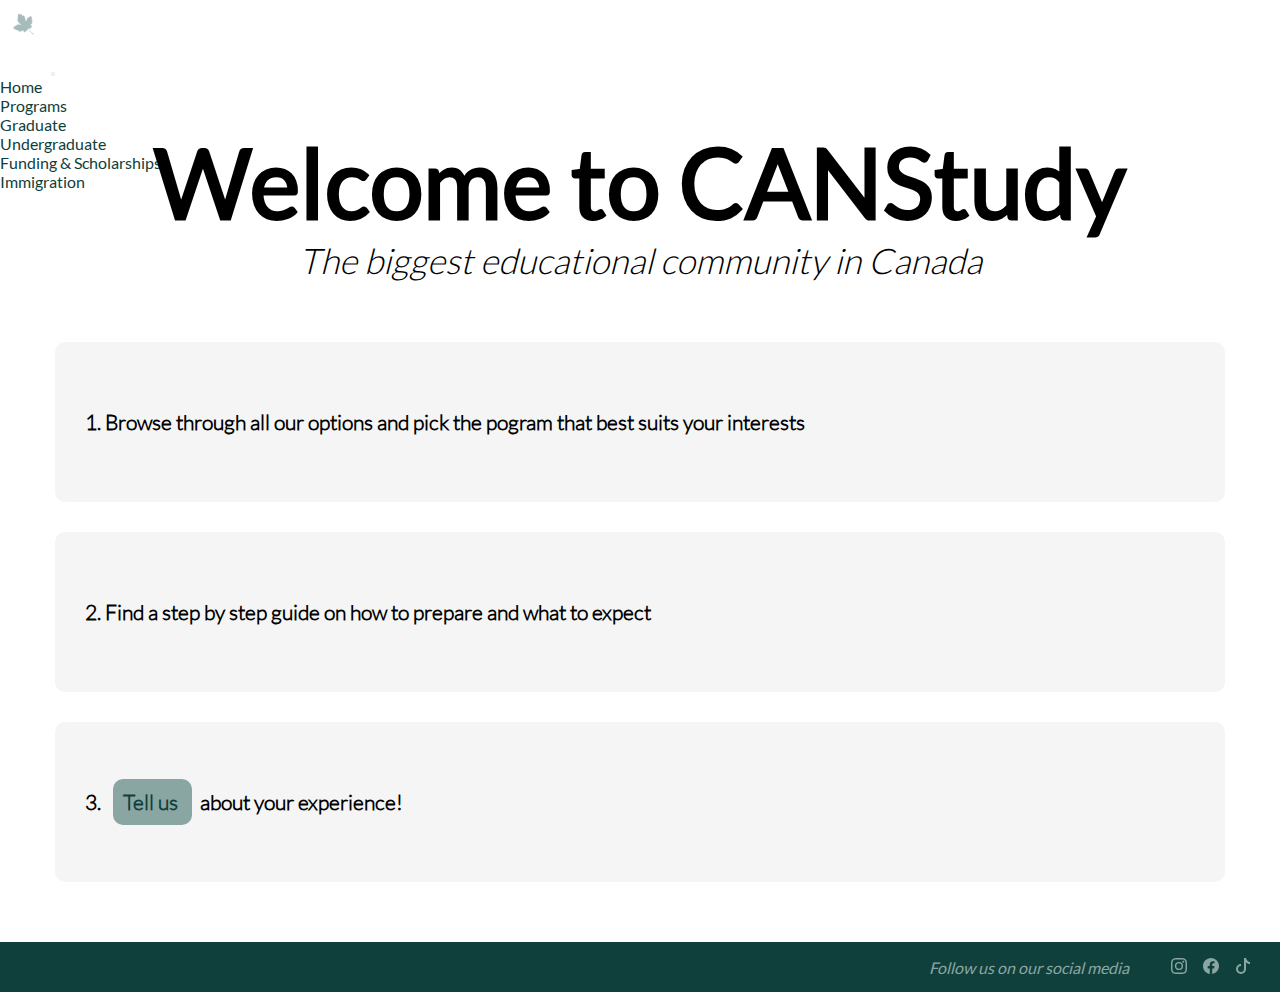
==== index.html @ a056fb1e "first commit" ====
<!DOCTYPE html>
<html lang="en">

<head>
    <meta charset="UTF-8">
    <meta http-equiv="X-UA-Compatible" content="IE=edge">
    <meta name="viewport" content="width=device-width, initial-scale=1.0">
    <link href="https://cdn.jsdelivr.net/npm/bootstrap@5.0.2/dist/css/bootstrap.min.css" rel="stylesheet"
        integrity="sha384-EVSTQN3/azprG1Anm3QDgpJLIm9Nao0Yz1ztcQTwFspd3yD65VohhpuuCOmLASjC" crossorigin="anonymous">
    <link rel="shortcut icon" href="./assets/img/favicon.ico">
    <link rel="stylesheet" href="./css/style.css">
    <title>Home</title>
</head>

<body>
    <header>
        <nav class="navbar navbar-expand-lg navbar-light bg-light navbar-main">
            <div class="container-fluid">
                <a class="navbar-brand" href="index.html">
                    <img class="logoMenu" src="./assets/img/faviconsmall.ico">
                </a>
                <button class="navbar-toggler" type="button" data-bs-toggle="collapse"
                    data-bs-target="#navbarNavDropdown" aria-controls="navbarNavDropdown" aria-expanded="false"
                    aria-label="Toggle navigation">
                    <span class="navbar-toggler-icon"></span>
                </button>
                <div class="collapse navbar-collapse" id="navbarNavDropdown">
                    <ul class="navbar-nav">
                        <li class="nav-item">
                            <a class="nav-link active" href="index.html">Home</a>
                        </li>
                        <li class="nav-item dropdown">
                            <a class="nav-link dropdown-toggle" aria-current="page" href="#" id="navbarDropdownMenuLink"
                                role="button" data-bs-toggle="dropdown" aria-expanded="false">
                                Programs
                            </a>
                            <ul class="dropdown-menu" aria-labelledby="navbarDropdownMenuLink">
                                <li><a class="dropdown-item" href="./sections/programs_grad.html">Graduate</a></li>
                                <li><a class="dropdown-item" href="./sections/programs_underg.html">Undergraduate</a>
                                </li>
                            </ul>
                        </li>
                        <li class="nav-item">
                            <a class="nav-link" href="./sections/funding.html">Funding & Scholarships</a>
                        </li>
                        <li class="nav-item">
                            <a class="nav-link" href="./sections/immigration.html">Immigration</a>
                        </li>
                    </ul>
                </div>
            </div>
        </nav>
    </header>
    <main class="main-index">
        <div class="index-title">
            <h1>Welcome to CANStudy</h1>
            <p class="subtitle"> The biggest educational community in Canada </p>
        </div>
        <div class="index-card-stack">
            <div class="index-card">
                <h5 class="index-card-text">
                    1. Browse through all our options and pick the pogram that best suits your interests
                </h5>
            </div>
            <div class="index-card">
                <h5 class="index-card-text">
                    2. Find a step by step guide on how to prepare and what to expect
                </h5>
            </div>
            <div class="index-card">
                <h5 class="index-card-text">
                    3. <span class="index-tell-us"> <a href="./sections/form.html">Tell us</a> </span> about your experience!
                </h5>
            </div>
        </div>
    </main>
    <footer>
        <div class="footer-text">
            <p class="footer-padding">Follow us on our social media</p>
        </div>
        <div class="footer-links">
            <a href="https://www.instagram.com/" target="_blank">
                <svg xmlns="http://www.w3.org/2000/svg" width="16" height="16" fill="#8AA6A3" class="bi bi-instagram"
                    viewBox="0 0 16 16">
                    <path
                        d="M8 0C5.829 0 5.556.01 4.703.048 3.85.088 3.269.222 2.76.42a3.917 3.917 0 0 0-1.417.923A3.927 3.927 0 0 0 .42 2.76C.222 3.268.087 3.85.048 4.7.01 5.555 0 5.827 0 8.001c0 2.172.01 2.444.048 3.297.04.852.174 1.433.372 1.942.205.526.478.972.923 1.417.444.445.89.719 1.416.923.51.198 1.09.333 1.942.372C5.555 15.99 5.827 16 8 16s2.444-.01 3.298-.048c.851-.04 1.434-.174 1.943-.372a3.916 3.916 0 0 0 1.416-.923c.445-.445.718-.891.923-1.417.197-.509.332-1.09.372-1.942C15.99 10.445 16 10.173 16 8s-.01-2.445-.048-3.299c-.04-.851-.175-1.433-.372-1.941a3.926 3.926 0 0 0-.923-1.417A3.911 3.911 0 0 0 13.24.42c-.51-.198-1.092-.333-1.943-.372C10.443.01 10.172 0 7.998 0h.003zm-.717 1.442h.718c2.136 0 2.389.007 3.232.046.78.035 1.204.166 1.486.275.373.145.64.319.92.599.28.28.453.546.598.92.11.281.24.705.275 1.485.039.843.047 1.096.047 3.231s-.008 2.389-.047 3.232c-.035.78-.166 1.203-.275 1.485a2.47 2.47 0 0 1-.599.919c-.28.28-.546.453-.92.598-.28.11-.704.24-1.485.276-.843.038-1.096.047-3.232.047s-2.39-.009-3.233-.047c-.78-.036-1.203-.166-1.485-.276a2.478 2.478 0 0 1-.92-.598 2.48 2.48 0 0 1-.6-.92c-.109-.281-.24-.705-.275-1.485-.038-.843-.046-1.096-.046-3.233 0-2.136.008-2.388.046-3.231.036-.78.166-1.204.276-1.486.145-.373.319-.64.599-.92.28-.28.546-.453.92-.598.282-.11.705-.24 1.485-.276.738-.034 1.024-.044 2.515-.045v.002zm4.988 1.328a.96.96 0 1 0 0 1.92.96.96 0 0 0 0-1.92zm-4.27 1.122a4.109 4.109 0 1 0 0 8.217 4.109 4.109 0 0 0 0-8.217zm0 1.441a2.667 2.667 0 1 1 0 5.334 2.667 2.667 0 0 1 0-5.334z" />
                </svg>
            </a>
            <a href="https://www.facebook.com/" target="_blank">
                <svg xmlns="http://www.w3.org/2000/svg" width="16" height="16" fill="#8AA6A3" class="bi bi-facebook"
                    viewBox="0 0 16 16">
                    <path
                        d="M16 8.049c0-4.446-3.582-8.05-8-8.05C3.58 0-.002 3.603-.002 8.05c0 4.017 2.926 7.347 6.75 7.951v-5.625h-2.03V8.05H6.75V6.275c0-2.017 1.195-3.131 3.022-3.131.876 0 1.791.157 1.791.157v1.98h-1.009c-.993 0-1.303.621-1.303 1.258v1.51h2.218l-.354 2.326H9.25V16c3.824-.604 6.75-3.934 6.75-7.951z" />
                </svg>
            </a>
            <a href="https://www.tiktok.com/" target="_blank">
                <svg xmlns="http://www.w3.org/2000/svg" width="16" height="16" fill="#8AA6A3" class="bi bi-tiktok"
                    viewBox="0 0 16 16">
                    <path
                        d="M9 0h1.98c.144.715.54 1.617 1.235 2.512C12.895 3.389 13.797 4 15 4v2c-1.753 0-3.07-.814-4-1.829V11a5 5 0 1 1-5-5v2a3 3 0 1 0 3 3V0Z" />
                </svg>
            </a>
        </div>
    </footer>
    <script src="https://cdn.jsdelivr.net/npm/bootstrap@5.0.2/dist/js/bootstrap.bundle.min.js"
        integrity="sha384-MrcW6ZMFYlzcLA8Nl+NtUVF0sA7MsXsP1UyJoMp4YLEuNSfAP+JcXn/tWtIaxVXM"
        crossorigin="anonymous"></script>
</body>

</html>
---- css/style.css ----
/* all fonts */

@font-face {
    font-family: lato-thin;
    src: url("../assets/fonts/Lato-Thin.ttf");
}

@font-face {
    font-family: lato-light;
    src: url("../assets/fonts/Lato-Light.ttf");
}

@font-face {
    font-family: lato-regular;
    src: url("../assets/fonts/Lato-Regular.ttf");
}

@font-face {
    font-family: lato-bold;
    src: url("../assets/fonts/Lato-Bold.ttf");
}

/* reset */

* {
    padding: 0;
    margin: 0;
}

/* general style */

html {
    font-family: 'lato-regular';
}

img {
    width: auto;
    height: 55%;
    max-height: 400px;
    margin-bottom: 2%;
}

body {
    display: grid;
    grid-template-rows: 74px auto 50px;
    min-height: 100vh;
}

.navbar-main {
    background-color: white !important;
}

main {
    display: flex;
    flex-direction: column;
    justify-content: flex-start;
    padding-top: 20px;
}

footer {
    background-color: #10403B;
    color: #8AA6A3;
    display: flex;
    flex-direction: row;
    justify-content: center;
    align-items: center;
    padding: 1%;
    bottom: 0;
    margin: 0;
}

.footer-padding {
    padding: 0;
    margin: 0;
}

.footer-text {
    font-style: italic;
    display: flex;
    flex-direction: row;
    justify-content: center;
    align-content: center;
    margin-right: 2%;
}

.footer-links {
    display: flex;
    flex-direction: row;
    justify-content: space-evenly;
    width: 20%;
}

a {
    text-decoration: none;
    color: #10403B;
}

ul {
    list-style-type: none;
}

/* fonts & sizes */

h1 {
    font-size: 3em;
}

.subtitle {
    font-family: lato-light;
    font-size: 1.5em;
    font-style: italic;
}

h2 {
    font-size: 2em;
}

h4 {
    font-size: 1.2em;
}

h5 {
    font-family: lato-light;
    font-weight: bolder;
    font-size: 1em;
}

/* index */

.main-index {
    display: flex;
    flex-direction: column;
}

.main-programs{
    display: flex;
    flex-direction: column;
    align-items: center;
}

.index-title {
    margin: 30px;
    text-align: center;
}

.index-card-stack {
    display: flex;
    flex-direction: column;
    justify-content: space-evenly;
    margin: 0 30px 30px 30px;
}

.index-card {
    display: flex;
    flex-direction: column;
    justify-content: center;
    padding: 10px 15px 10px 15px;
    margin-bottom: 20px;
    background-color: #F5F5F5;
    border-radius: 10px;
    height: 75px;
}

.index-card-text {
    text-align: left;
    margin: 0;
}

.index-tell-us {
    padding: 5px;
    margin: 5px;
    border-radius: 10px;
    background-color: #8AA6A3;
}

/* programs section styles */

/* page title */

.programs {
    display: flex;
    flex-direction: row;
    justify-content: center;
    padding: 0.5%;
    margin-bottom: 15px;
    color: black;
    font-size: 1.7em;
    font-family: lato-bold;
}

/* graduate or undegraduate nav */

.nav-grad-undergrad {
    display: flex;
    flex-direction: row;
    justify-content: space-around;
    width: 100%;
    padding: 0%;
}

.nav-grad-active,
.nav-undergrad-active {
    font-size: 20px;
    font-family: lato-bold;
    border-bottom: solid 2.5px #10403B;
    text-align: center;
    width: 50%;
    padding: 0.5%;
    margin: 0.5% 2% 0.5% 2%
}

.nav-grad,
.nav-undergrad {
    font-size: 20px;
    text-align: center;
    width: 50%;
    padding: 0.5%;
    margin: 0.5% 2% 0.5% 2%
}

/* bootstrap cards */

.program-cards {
    margin: 1% 2% 10% 2%;
}

.card{
    max-width: 500px;
}

.card-title {
    font-family: lato-regular;
    font-size: 1.3em;
        }

.card-body {
    display: flex;
    flex-direction: column;
    justify-content: space-between;
}

/* degree list pages */

/* title & button */

.programs-display {
    margin-bottom: 30px;
    padding: 0 5% 0 5%;
    display: grid;
    grid-template-columns: 60% auto;
    align-items: center;
}

.programs-title {
    font-size: 1em;
    margin: 0;
    padding: 0 0 0 2%;
    display: flex;
    flex-direction: row;
    justify-content: flex-start;
}

.programs-title-h2 {
    margin: 0;
    padding: 0;
    height: auto;
    align-items: center;
}

.goback-button {
    margin: 0;
    padding: 0;
    display: flex;
    flex-direction: row;
    justify-content: flex-end;
}


/* program collapse boxes */

.programs-collapse {
    margin: 3% 5% 3% 5%;
}

.programs-collapse-items {
    margin-bottom: 3px;
}

.programs-collapse-button {
    display: flex;
    flex-direction: row;
    justify-content: flex-start;
    align-items: center;
}

.programs-collapse-name {
    margin: 5px 0 5px 0;
    font-family: lato-bold;
}

/* other pages */

.page-container {
    margin: 10px 25px 10px 25px;
}

.page-sections {
    margin-bottom: 30px;
}

@media (min-width: 576px) {
    footer {
        justify-content: right;
        padding: 1%;
    }

    .footer-links {
        width: 12%;
    }
    
    h5 {
        font-size: 1.1em;
    }
    .index-card-stack {
        margin: 0 45px 30px 45px;
    }
    
    .index-card {
        padding: 20px 30px 20px 30px;
        margin-bottom: 30px;
        height: 100px;
    }
    .programs {
        font-size: 1.9em;
    }
}

@media (min-width: 768px) {
    h1 {
        font-size: 4em;
    }
    h5 {
        font-size: 1.2em;
    }
    .subtitle{
        font-size: 2em;
    }
    .index-card-stack {
        margin: 30px 45px 30px 45px;
    }
    .index-tell-us {
        padding: 10px;
    }
    .card-text {
        margin: 10px 0 25px 0;
    }
    .programs-title {
        font-size: 1.1em;
    }
    .programs-collapse-button{
        padding: 2%;
    }
}

@media (min-width: 992px) {
    .footer-links {
        width: 9%;
    }
    h1 {
        font-size: 5em;
    }
    h5 {
        font-size: 1.3em;
    }
    .subtitle{
        font-size: 2.2em;
    }
    .index-card-stack {
        margin: 30px 55px 30px 55px;
    }
    .index-card {
        height: 120px;
    }
    .index-tell-us {
        margin: 8px;
    }
    .programs-title {
        font-size: 1.3em;
    }
}

@media (min-width: 1200px) {

    h1 {
        font-size: 6em;
    }
    .programs-title {
        font-size: 1.4em;
    }
}
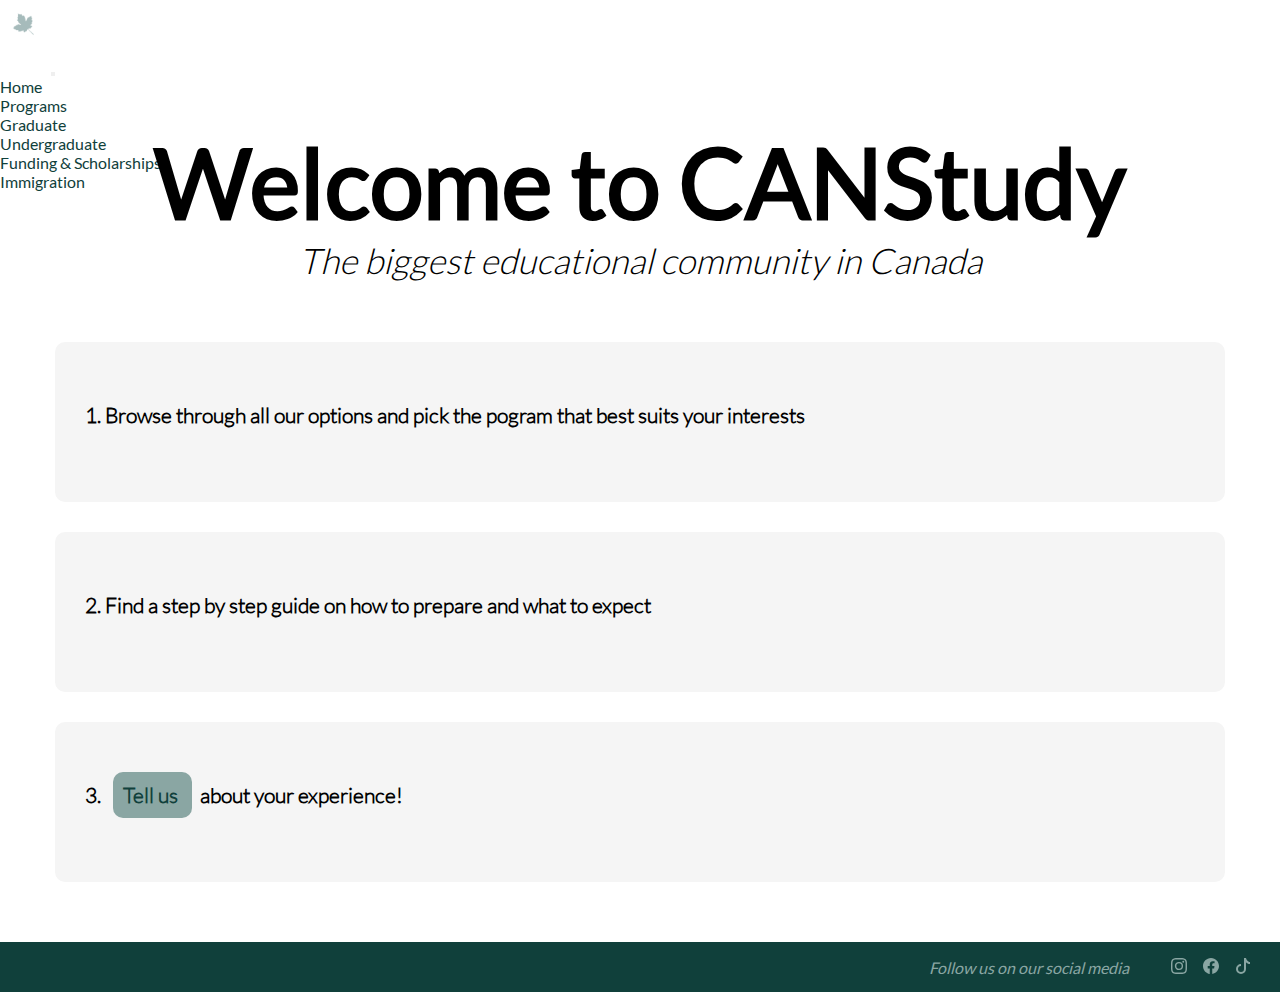
==== commit b0d202d3: "added sass & SEO" ====
--- a/index.html
+++ b/index.html
@@ -5,10 +5,12 @@
     <meta charset="UTF-8">
     <meta http-equiv="X-UA-Compatible" content="IE=edge">
     <meta name="viewport" content="width=device-width, initial-scale=1.0">
+    <meta name="description" content="The best site for prospective international students looking to enroll in Canada Universities">
+    <meta name="keywords" content="Study, Canada, College, University, International, Immigration, PGWP, Graduate, Undergraduate">
     <link href="https://cdn.jsdelivr.net/npm/bootstrap@5.0.2/dist/css/bootstrap.min.css" rel="stylesheet"
         integrity="sha384-EVSTQN3/azprG1Anm3QDgpJLIm9Nao0Yz1ztcQTwFspd3yD65VohhpuuCOmLASjC" crossorigin="anonymous">
     <link rel="shortcut icon" href="./assets/img/favicon.ico">
-    <link rel="stylesheet" href="./css/style.css">
+    <link rel="stylesheet" href="./css/estilos.css">
     <title>Home</title>
 </head>
 
@@ -54,29 +56,29 @@
     <main class="main-index">
         <div class="index-title">
             <h1>Welcome to CANStudy</h1>
-            <p class="subtitle"> The biggest educational community in Canada </p>
+            <p> The biggest educational community in Canada </p>
         </div>
         <div class="index-card-stack">
-            <div class="index-card">
-                <h5 class="index-card-text">
+            <div>
+                <h5>
                     1. Browse through all our options and pick the pogram that best suits your interests
                 </h5>
             </div>
-            <div class="index-card">
-                <h5 class="index-card-text">
+            <div>
+                <h5>
                     2. Find a step by step guide on how to prepare and what to expect
                 </h5>
             </div>
-            <div class="index-card">
-                <h5 class="index-card-text">
-                    3. <span class="index-tell-us"> <a href="./sections/form.html">Tell us</a> </span> about your experience!
+            <div>
+                <h5>
+                    3. <span> <a href="./sections/form.html">Tell us</a> </span> about your experience!
                 </h5>
             </div>
         </div>
     </main>
     <footer>
         <div class="footer-text">
-            <p class="footer-padding">Follow us on our social media</p>
+            <p>Follow us on our social media</p>
         </div>
         <div class="footer-links">
             <a href="https://www.instagram.com/" target="_blank">
--- a/css/estilos.css
+++ b/css/estilos.css
@@ -0,0 +1,368 @@
+@font-face {
+  font-family: lato-thin;
+  src: url("../assets/fonts/Lato-Thin.ttf");
+}
+@font-face {
+  font-family: lato-light;
+  src: url("../assets/fonts/Lato-Light.ttf");
+}
+@font-face {
+  font-family: lato-regular;
+  src: url("../assets/fonts/Lato-Regular.ttf");
+}
+@font-face {
+  font-family: lato-bold;
+  src: url("../assets/fonts/Lato-Bold.ttf");
+}
+h1 {
+  font-size: 3em;
+}
+
+h2 {
+  font-size: 2em;
+}
+
+h4 {
+  font-size: 1.2em;
+}
+
+h5 {
+  font-family: lato-light;
+  font-weight: bolder;
+  font-size: 1em;
+}
+
+@media (min-width: 576px) {
+  h5 {
+    font-size: 1.1em;
+  }
+}
+@media (min-width: 768px) {
+  h1 {
+    font-size: 4em;
+  }
+  h5 {
+    font-size: 1.2em;
+  }
+}
+@media (min-width: 992px) {
+  h1 {
+    font-size: 5em;
+  }
+  h5 {
+    font-size: 1.3em;
+  }
+}
+@media (min-width: 1200px) {
+  h1 {
+    font-size: 6em;
+  }
+}
+/* reset */
+* {
+  padding: 0;
+  margin: 0;
+}
+
+/* general style */
+html {
+  font-family: "lato-regular";
+}
+
+img {
+  width: auto;
+  height: 55%;
+  max-height: 400px;
+  margin-bottom: 2%;
+}
+
+a {
+  text-decoration: none;
+  color: #10403B;
+}
+
+ul {
+  list-style-type: none;
+}
+
+body {
+  display: grid;
+  grid-template-rows: 74px auto 50px;
+  min-height: 100vh;
+}
+body header .navbar-main {
+  background-color: white !important;
+}
+body main {
+  display: flex;
+  flex-direction: column;
+  justify-content: flex-start;
+  padding-top: 20px;
+}
+body footer {
+  background-color: #10403B;
+  color: #8AA6A3;
+  display: flex;
+  flex-direction: row;
+  justify-content: center;
+  align-items: center;
+  padding: 1%;
+  bottom: 0;
+  margin: 0;
+}
+body footer .footer-text {
+  font-style: italic;
+  display: flex;
+  flex-direction: row;
+  justify-content: center;
+  align-content: center;
+  margin-right: 2%;
+}
+body footer .footer-text p {
+  padding: 0;
+  margin: 0;
+}
+body footer .footer-links {
+  display: flex;
+  flex-direction: row;
+  justify-content: space-evenly;
+  width: 20%;
+}
+
+@media (min-width: 576px) {
+  body footer {
+    justify-content: right;
+    padding: 1%;
+  }
+  body footer .footer-links {
+    width: 12%;
+  }
+}
+@media (min-width: 992px) {
+  body footer .footer-links {
+    width: 9%;
+  }
+}
+.main-index {
+  display: flex;
+  flex-direction: column;
+}
+.main-index .index-title {
+  margin: 30px;
+  text-align: center;
+}
+.main-index .index-title p {
+  font-family: lato-light;
+  font-size: 1.5em;
+  font-style: italic;
+}
+.main-index .index-card-stack {
+  display: flex;
+  flex-direction: column;
+  justify-content: space-evenly;
+  margin: 0 30px 30px 30px;
+}
+.main-index .index-card-stack div {
+  display: flex;
+  flex-direction: column;
+  justify-content: center;
+  padding: 10px 15px 10px 15px;
+  margin-bottom: 20px;
+  background-color: #F5F5F5;
+  border-radius: 10px;
+  height: 75px;
+}
+.main-index .index-card-stack div h5 {
+  text-align: left;
+  margin: 0;
+}
+.main-index .index-card-stack div h5 span {
+  padding: 5px;
+  margin: 5px;
+  border-radius: 10px;
+  background-color: #8AA6A3;
+}
+
+@media (min-width: 576px) {
+  .main-index .index-card-stack {
+    margin: 0 45px 30px 45px;
+  }
+  .main-index .index-card-stack div {
+    padding: 20px 30px 20px 30px;
+    margin-bottom: 30px;
+    height: 100px;
+  }
+}
+@media (min-width: 768px) {
+  .main-index .index-title p {
+    font-size: 2em;
+  }
+  .main-index .index-card-stack {
+    margin: 30px 45px 30px 45px;
+  }
+  .main-index .index-card-stack div h5 {
+    margin: 10px 0 25px 0;
+  }
+  .main-index .index-card-stack div h5 span {
+    padding: 10px;
+  }
+}
+@media (min-width: 992px) {
+  .main-index .index-title p {
+    font-size: 2.2em;
+  }
+  .main-index .index-card-stack {
+    margin: 30px 55px 30px 55px;
+  }
+  .main-index .index-card-stack div {
+    height: 120px;
+  }
+  .main-index .index-card-stack div h5 span {
+    margin: 8px;
+  }
+}
+.main-programs {
+  display: flex;
+  flex-direction: column;
+  align-items: center;
+  /* page title */
+  /* graduate or undegraduate nav */
+  /* bootstrap cards */
+}
+.main-programs .programs {
+  display: flex;
+  flex-direction: row;
+  justify-content: center;
+  padding: 0.5%;
+  margin-bottom: 15px;
+  color: black;
+  font-size: 1.7em;
+  font-family: lato-bold;
+}
+.main-programs .nav-grad-undergrad {
+  display: flex;
+  flex-direction: row;
+  justify-content: space-around;
+  width: 100%;
+  padding: 0%;
+}
+.main-programs .nav-grad-undergrad .nav-grad-active,
+.main-programs .nav-grad-undergrad .nav-undergrad-active {
+  font-size: 20px;
+  font-family: lato-bold;
+  border-bottom: solid 2.5px #10403B;
+  text-align: center;
+  width: 50%;
+  padding: 0.5%;
+  margin: 0.5% 2% 0.5% 2%;
+}
+.main-programs .nav-grad-undergrad .nav-grad,
+.main-programs .nav-grad-undergrad .nav-undergrad {
+  font-size: 20px;
+  text-align: center;
+  width: 50%;
+  padding: 0.5%;
+  margin: 0.5% 2% 0.5% 2%;
+}
+.main-programs .program-cards {
+  margin: 1% 2% 10% 2%;
+}
+.main-programs .program-cards div .cardmaxwidth {
+  max-width: 500px;
+}
+.main-programs .program-cards div .cardmaxwidth .card-body {
+  display: flex;
+  flex-direction: column;
+  justify-content: space-between;
+}
+.main-programs .program-cards div .cardmaxwidth .card-body .card-title {
+  font-family: lato-regular;
+  font-size: 1.3em;
+}
+
+@media (min-width: 576px) {
+  .main-programs .programs {
+    font-size: 1.9em;
+  }
+}
+.page-container {
+  margin: 10px 25px 10px 25px;
+}
+
+.page-sections {
+  margin-bottom: 30px;
+}
+
+/* degree list pages */
+/* title & button */
+.programs-display {
+  margin-bottom: 30px;
+  padding: 0 5% 0 5%;
+  display: grid;
+  grid-template-columns: 60% auto;
+  align-items: center;
+}
+
+.programs-title {
+  font-size: 1em;
+  margin: 0;
+  padding: 0 0 0 2%;
+  display: flex;
+  flex-direction: row;
+  justify-content: flex-start;
+}
+
+.programs-title-h2 {
+  margin: 0;
+  padding: 0;
+  height: auto;
+  align-items: center;
+}
+
+.goback-button {
+  margin: 0;
+  padding: 0;
+  display: flex;
+  flex-direction: row;
+  justify-content: flex-end;
+}
+
+/* program collapse boxes */
+.programs-collapse {
+  margin: 3% 5% 3% 5%;
+}
+
+.programs-collapse-items {
+  margin-bottom: 3px;
+}
+
+.programs-collapse-button {
+  display: flex;
+  flex-direction: row;
+  justify-content: flex-start;
+  align-items: center;
+}
+
+.programs-collapse-name {
+  margin: 5px 0 5px 0;
+  font-family: lato-bold;
+}
+
+@media (min-width: 768px) {
+  .programs-title {
+    font-size: 1.1em;
+  }
+  .programs-collapse-button {
+    padding: 2%;
+  }
+}
+@media (min-width: 992px) {
+  .programs-title {
+    font-size: 1.3em;
+  }
+}
+@media (min-width: 1200px) {
+  .programs-title {
+    font-size: 1.4em;
+  }
+}/*# sourceMappingURL=estilos.css.map */